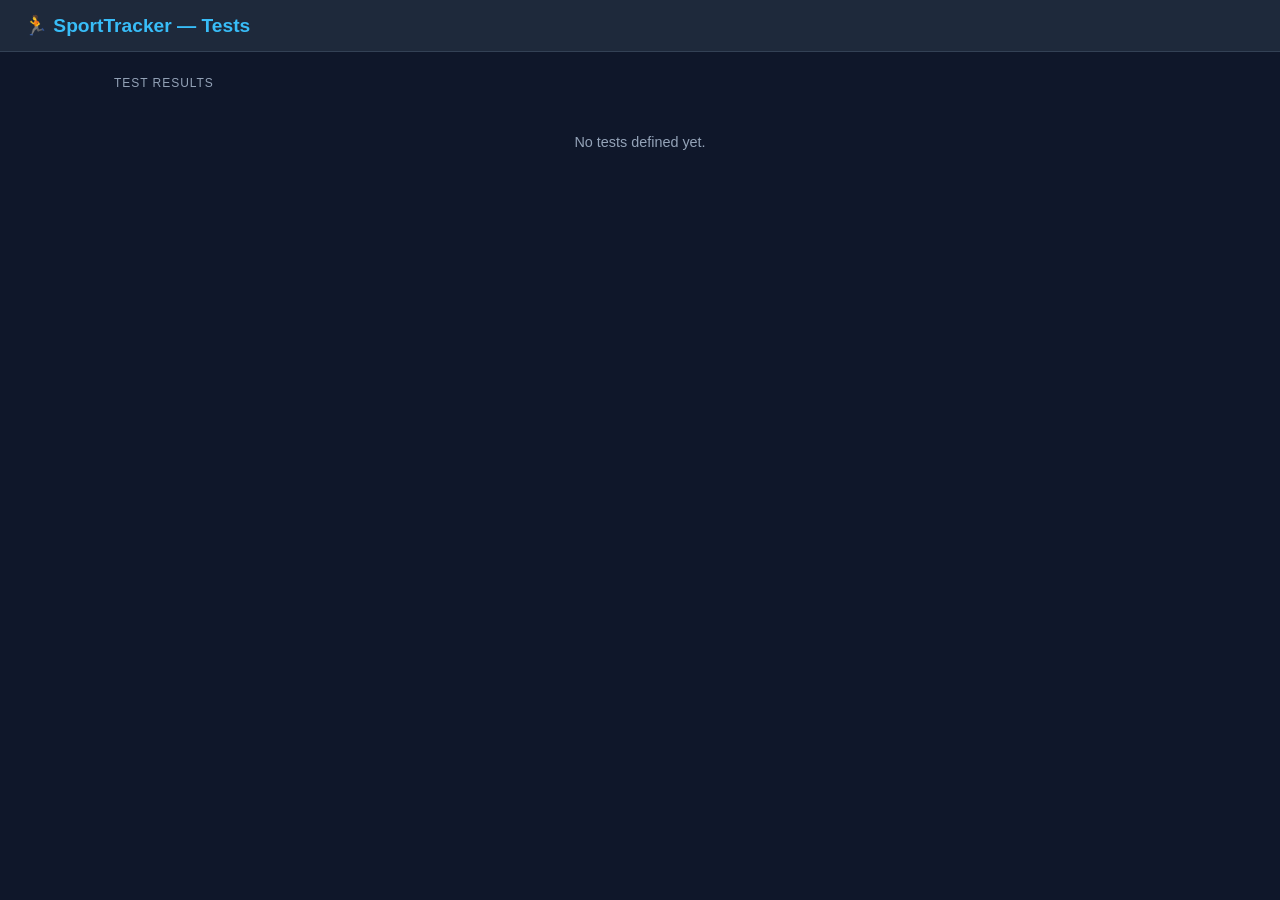
==== test.html @ f63485d2 "feat: project scaffold — HTML shells, CSS, empty JS stubs Co-Authored-By: Claude Sonnet 4.6 <noreply" ====
<!DOCTYPE html>
<html lang="de">
<head>
  <meta charset="UTF-8">
  <meta name="viewport" content="width=device-width, initial-scale=1.0">
  <title>Tests — SportTracker</title>
  <link rel="stylesheet" href="app.css">
</head>
<body>
  <header>
    <h1>🏃 SportTracker — Tests</h1>
  </header>
  <div class="container">
    <div class="section-title">Test Results</div>
    <div id="test-output" class="activity-list">
      <p class="empty">No tests defined yet.</p>
    </div>
  </div>
</body>
</html>
---- app.css ----
:root {
  --bg-primary: #0f172a;
  --bg-secondary: #1e293b;
  --bg-card: #1e293b;
  --border: #334155;
  --text-primary: #f1f5f9;
  --text-secondary: #94a3b8;
  --accent: #38bdf8;
  --accent-green: #34d399;
  --accent-red: #f87171;
  --accent-orange: #f59e0b;
  --accent-purple: #a78bfa;
  --radius: 8px;
}

* { box-sizing: border-box; margin: 0; padding: 0; }

body {
  background: var(--bg-primary);
  color: var(--text-primary);
  font-family: -apple-system, BlinkMacSystemFont, 'Segoe UI', sans-serif;
  min-height: 100vh;
}

header {
  background: var(--bg-secondary);
  border-bottom: 1px solid var(--border);
  padding: 14px 24px;
  display: flex;
  align-items: center;
  justify-content: space-between;
}

header h1 { font-size: 1.2rem; color: var(--accent); font-weight: 700; }

.btn {
  background: var(--accent);
  color: var(--bg-primary);
  border: none;
  border-radius: var(--radius);
  padding: 8px 16px;
  font-weight: 700;
  font-size: 0.875rem;
  cursor: pointer;
  transition: opacity 0.15s;
}
.btn:hover { opacity: 0.85; }
.btn-ghost {
  background: transparent;
  color: var(--text-secondary);
  border: 1px solid var(--border);
  border-radius: var(--radius);
  padding: 6px 12px;
  font-size: 0.875rem;
  cursor: pointer;
}
.btn-ghost:hover { color: var(--text-primary); border-color: var(--text-secondary); }

.container { max-width: 1100px; margin: 0 auto; padding: 24px; }

/* Stat cards */
.stats-grid {
  display: grid;
  grid-template-columns: repeat(auto-fit, minmax(160px, 1fr));
  gap: 12px;
  margin-bottom: 24px;
}
.stat-card {
  background: var(--bg-card);
  border: 1px solid var(--border);
  border-radius: var(--radius);
  padding: 16px;
}
.stat-card .label {
  font-size: 0.7rem;
  text-transform: uppercase;
  letter-spacing: 0.08em;
  color: var(--text-secondary);
  margin-bottom: 6px;
}
.stat-card .value {
  font-size: 1.75rem;
  font-weight: 700;
  color: var(--accent);
  line-height: 1;
}
.stat-card .unit {
  font-size: 0.75rem;
  color: var(--text-secondary);
  margin-top: 2px;
}

/* Upload zone */
.upload-zone {
  border: 2px dashed var(--border);
  border-radius: var(--radius);
  padding: 32px;
  text-align: center;
  cursor: pointer;
  transition: border-color 0.15s, background 0.15s;
  margin-bottom: 24px;
  color: var(--text-secondary);
}
.upload-zone:hover, .upload-zone.drag-over {
  border-color: var(--accent);
  background: rgba(56, 189, 248, 0.05);
  color: var(--text-primary);
}
.upload-zone .upload-icon { font-size: 2rem; margin-bottom: 8px; }
.upload-zone p { font-size: 0.9rem; }

/* Activity list */
.section-title {
  font-size: 0.75rem;
  text-transform: uppercase;
  letter-spacing: 0.08em;
  color: var(--text-secondary);
  margin-bottom: 12px;
}
.activity-list { display: flex; flex-direction: column; gap: 8px; }
.activity-item {
  background: var(--bg-card);
  border: 1px solid var(--border);
  border-radius: var(--radius);
  padding: 14px 16px;
  display: flex;
  align-items: center;
  justify-content: space-between;
  cursor: pointer;
  transition: border-color 0.15s;
}
.activity-item:hover { border-color: var(--accent); }
.activity-name { font-weight: 600; font-size: 0.95rem; margin-bottom: 3px; }
.activity-meta { font-size: 0.8rem; color: var(--text-secondary); }
.activity-pace { font-size: 0.85rem; color: var(--accent); margin-right: 12px; }
.delete-btn {
  background: transparent;
  border: none;
  color: var(--text-secondary);
  font-size: 1.2rem;
  cursor: pointer;
  padding: 4px 8px;
  border-radius: 4px;
}
.delete-btn:hover { color: var(--accent-red); background: rgba(248,113,113,0.1); }
.empty { color: var(--text-secondary); font-size: 0.9rem; text-align: center; padding: 32px; }

/* Activity detail */
.detail-layout {
  display: grid;
  grid-template-columns: 1fr 380px;
  gap: 0;
  height: calc(100vh - 57px);
}
#map { height: 100%; }
.detail-panel {
  background: var(--bg-secondary);
  border-left: 1px solid var(--border);
  overflow-y: auto;
  padding: 20px;
}
.detail-header { margin-bottom: 20px; }
.detail-header h2 { font-size: 1.2rem; font-weight: 700; margin-bottom: 4px; }
.detail-date { font-size: 0.85rem; color: var(--text-secondary); }
.back-link {
  display: inline-block;
  color: var(--accent);
  font-size: 0.85rem;
  text-decoration: none;
  margin-bottom: 12px;
}
.back-link:hover { text-decoration: underline; }

.detail-stats {
  display: grid;
  grid-template-columns: 1fr 1fr;
  gap: 8px;
  margin-bottom: 20px;
}
.detail-stat {
  background: var(--bg-primary);
  border-radius: var(--radius);
  padding: 12px;
}
.detail-stat .label {
  font-size: 0.65rem;
  text-transform: uppercase;
  letter-spacing: 0.08em;
  color: var(--text-secondary);
  margin-bottom: 4px;
}
.detail-stat .value { font-size: 1.4rem; font-weight: 700; }
.detail-stat .unit { font-size: 0.7rem; color: var(--text-secondary); }
.color-accent { color: var(--accent); }
.color-green { color: var(--accent-green); }
.color-red { color: var(--accent-red); }
.color-orange { color: var(--accent-orange); }
.color-purple { color: var(--accent-purple); }

/* Charts */
.chart-section { margin-bottom: 20px; }
.chart-section h3 {
  font-size: 0.7rem;
  text-transform: uppercase;
  letter-spacing: 0.08em;
  color: var(--text-secondary);
  margin-bottom: 8px;
}
.chart-wrap {
  background: var(--bg-primary);
  border-radius: var(--radius);
  padding: 12px;
}

/* Toast */
.toast {
  position: fixed;
  bottom: 24px;
  right: 24px;
  background: var(--accent-red);
  color: #fff;
  padding: 12px 20px;
  border-radius: var(--radius);
  font-size: 0.875rem;
  z-index: 9999;
  display: none;
}
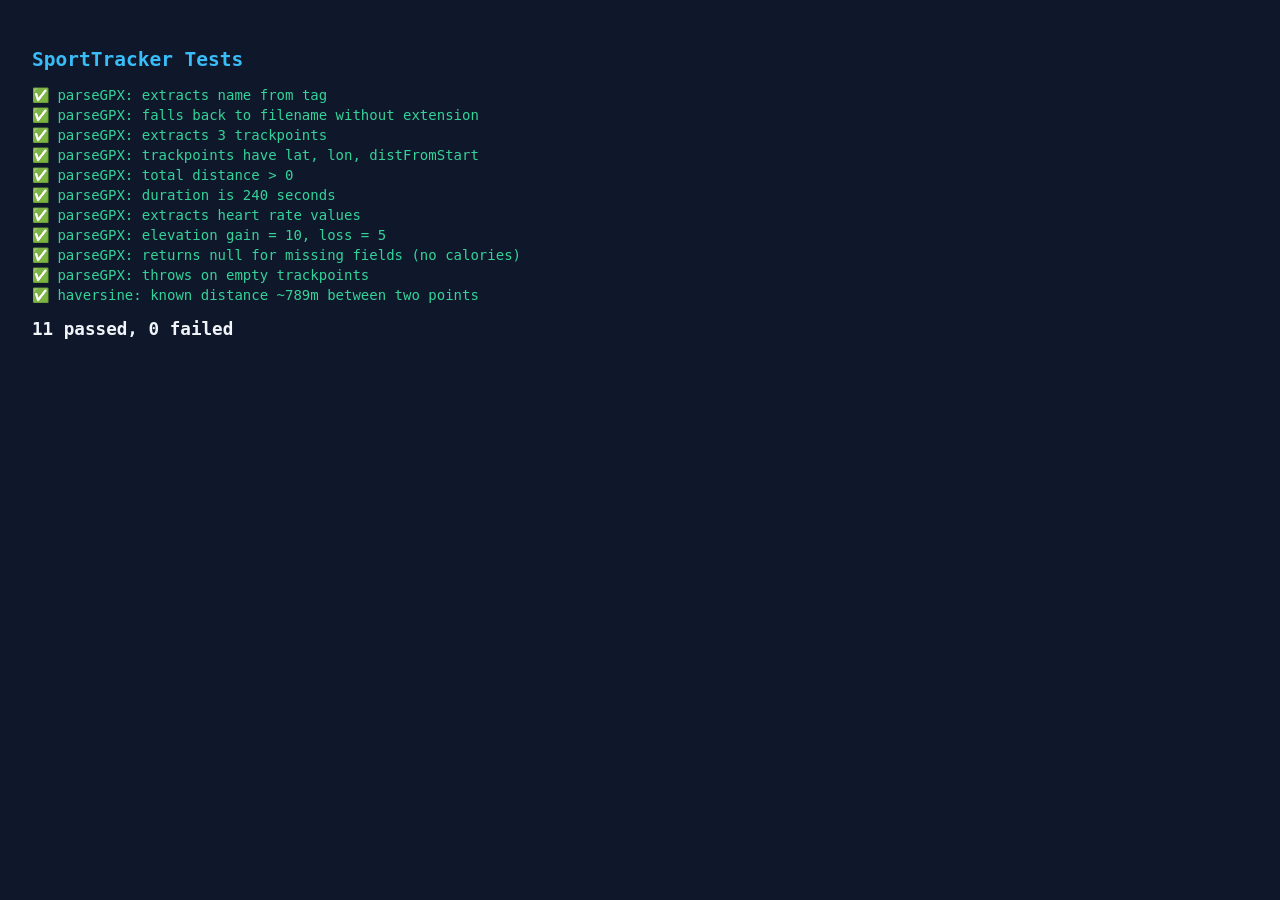
==== commit 8e36cabd: "feat: implement GPX parser with haversine distance, HR, elevation, pace segments Co-Authored-By: Cla" ====
--- a/test.html
+++ b/test.html
@@ -2,19 +2,166 @@
 <html lang="de">
 <head>
   <meta charset="UTF-8">
-  <meta name="viewport" content="width=device-width, initial-scale=1.0">
   <title>Tests — SportTracker</title>
-  <link rel="stylesheet" href="app.css">
+  <style>
+    body { font-family: monospace; background: #0f172a; color: #f1f5f9; padding: 24px; }
+    .pass { color: #34d399; } .fail { color: #f87171; }
+    h2 { color: #38bdf8; margin-bottom: 16px; }
+    .result { margin: 4px 0; font-size: 14px; }
+    #summary { margin-top: 16px; font-size: 1.1rem; font-weight: bold; }
+  </style>
 </head>
 <body>
-  <header>
-    <h1>🏃 SportTracker — Tests</h1>
-  </header>
-  <div class="container">
-    <div class="section-title">Test Results</div>
-    <div id="test-output" class="activity-list">
-      <p class="empty">No tests defined yet.</p>
-    </div>
-  </div>
+  <h2>SportTracker Tests</h2>
+  <div id="results"></div>
+  <div id="summary"></div>
+
+  <script src="js/db.js"></script>
+  <script src="js/gpx-parser.js"></script>
+  <script>
+const results = document.getElementById('results');
+let passed = 0, failed = 0;
+
+function test(name, fn) {
+  try {
+    const result = fn();
+    if (result && typeof result.then === 'function') {
+      result.then(() => {
+        passed++;
+        results.innerHTML += `<div class="result pass">✅ ${name}</div>`;
+        updateSummary();
+      }).catch(e => {
+        failed++;
+        results.innerHTML += `<div class="result fail">❌ ${name}: ${e.message}</div>`;
+        updateSummary();
+      });
+    } else {
+      passed++;
+      results.innerHTML += `<div class="result pass">✅ ${name}</div>`;
+    }
+  } catch(e) {
+    failed++;
+    results.innerHTML += `<div class="result fail">❌ ${name}: ${e.message}</div>`;
+  }
+}
+
+function assert(condition, msg) {
+  if (!condition) throw new Error(msg || 'Assertion failed');
+}
+
+function updateSummary() {
+  document.getElementById('summary').textContent = `${passed} passed, ${failed} failed`;
+}
+
+// ── Sample GPX (Amazfit/Zepp format) ─────────────────────────────────────────
+const SAMPLE_GPX = `<?xml version="1.0" encoding="UTF-8"?>
+<gpx version="1.1" creator="Zepp"
+  xmlns="http://www.topografix.com/GPX/1/1"
+  xmlns:gpxtpx="http://www.garmin.com/xmlschemas/TrackPointExtension/v1">
+  <trk>
+    <name>Testlauf</name>
+    <trkseg>
+      <trkpt lat="48.1000" lon="11.5000">
+        <ele>520.0</ele>
+        <time>2026-05-10T07:30:00Z</time>
+        <extensions>
+          <gpxtpx:TrackPointExtension>
+            <gpxtpx:hr>140</gpxtpx:hr>
+          </gpxtpx:TrackPointExtension>
+        </extensions>
+      </trkpt>
+      <trkpt lat="48.1050" lon="11.5060">
+        <ele>530.0</ele>
+        <time>2026-05-10T07:32:00Z</time>
+        <extensions>
+          <gpxtpx:TrackPointExtension>
+            <gpxtpx:hr>155</gpxtpx:hr>
+          </gpxtpx:TrackPointExtension>
+        </extensions>
+      </trkpt>
+      <trkpt lat="48.1100" lon="11.5120">
+        <ele>525.0</ele>
+        <time>2026-05-10T07:34:00Z</time>
+        <extensions>
+          <gpxtpx:TrackPointExtension>
+            <gpxtpx:hr>160</gpxtpx:hr>
+          </gpxtpx:TrackPointExtension>
+        </extensions>
+      </trkpt>
+    </trkseg>
+  </trk>
+</gpx>`;
+
+const NO_NAME_GPX = SAMPLE_GPX.replace('<name>Testlauf</name>', '');
+
+// ── GPX Parser Tests ──────────────────────────────────────────────────────────
+test('parseGPX: extracts name from <name> tag', () => {
+  const a = parseGPX(SAMPLE_GPX, 'test.gpx');
+  assert(a.name === 'Testlauf', `Expected 'Testlauf', got '${a.name}'`);
+});
+
+test('parseGPX: falls back to filename without extension', () => {
+  const a = parseGPX(NO_NAME_GPX, 'meinlauf.gpx');
+  assert(a.name === 'meinlauf', `Expected 'meinlauf', got '${a.name}'`);
+});
+
+test('parseGPX: extracts 3 trackpoints', () => {
+  const a = parseGPX(SAMPLE_GPX, 'test.gpx');
+  assert(a.trackpoints.length === 3, `Expected 3, got ${a.trackpoints.length}`);
+});
+
+test('parseGPX: trackpoints have lat, lon, distFromStart', () => {
+  const a = parseGPX(SAMPLE_GPX, 'test.gpx');
+  const p = a.trackpoints[0];
+  assert(p.lat === 48.1, `lat mismatch: ${p.lat}`);
+  assert(p.lon === 11.5, `lon mismatch: ${p.lon}`);
+  assert(p.distFromStart === 0, `first point distFromStart should be 0, got ${p.distFromStart}`);
+  assert(a.trackpoints[1].distFromStart > 0, 'second point distFromStart should be > 0');
+});
+
+test('parseGPX: total distance > 0', () => {
+  const a = parseGPX(SAMPLE_GPX, 'test.gpx');
+  assert(a.distance > 0, `Expected > 0, got ${a.distance}`);
+});
+
+test('parseGPX: duration is 240 seconds', () => {
+  const a = parseGPX(SAMPLE_GPX, 'test.gpx');
+  assert(a.duration === 240, `Expected 240, got ${a.duration}`);
+});
+
+test('parseGPX: extracts heart rate values', () => {
+  const a = parseGPX(SAMPLE_GPX, 'test.gpx');
+  assert(a.avgHR !== null, 'avgHR should not be null');
+  assert(a.maxHR === 160, `Expected maxHR 160, got ${a.maxHR}`);
+  assert(a.trackpoints[0].hr === 140, `Expected hr 140, got ${a.trackpoints[0].hr}`);
+});
+
+test('parseGPX: elevation gain = 10, loss = 5', () => {
+  const a = parseGPX(SAMPLE_GPX, 'test.gpx');
+  assert(a.elevationGain === 10, `Expected gain 10, got ${a.elevationGain}`);
+  assert(a.elevationLoss === 5, `Expected loss 5, got ${a.elevationLoss}`);
+});
+
+test('parseGPX: returns null for missing fields (no calories)', () => {
+  const a = parseGPX(SAMPLE_GPX, 'test.gpx');
+  assert(a.calories === null, `Expected null calories, got ${a.calories}`);
+});
+
+test('parseGPX: throws on empty trackpoints', () => {
+  const empty = `<?xml version="1.0"?><gpx version="1.1"><trk><trkseg></trkseg></trk></gpx>`;
+  try { parseGPX(empty, 'empty.gpx'); assert(false, 'Should have thrown'); }
+  catch (e) { assert(e.message.includes('Trackpunkt'), `Wrong error: ${e.message}`); }
+});
+
+test('haversine: known distance ~789m between two points', () => {
+  const d = haversine(48.1000, 11.5000, 48.1050, 11.5060);
+  assert(d > 700 && d < 900, `Expected ~789m, got ${Math.round(d)}m`);
+});
+
+// ── IndexedDB Tests (placeholders — will be filled in Task 3) ─────────────────
+// (no DB tests yet)
+
+updateSummary();
+  </script>
 </body>
 </html>
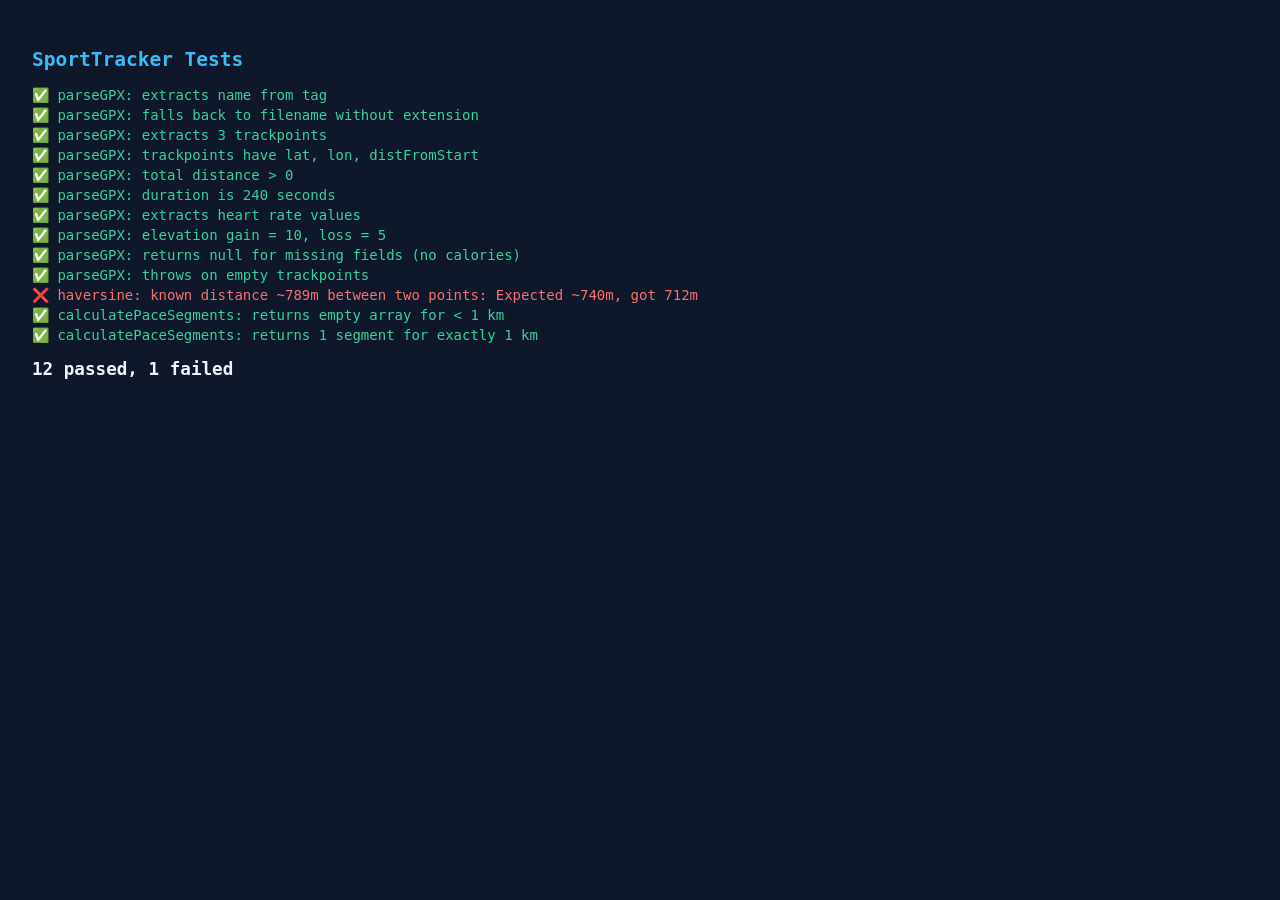
==== commit 7f269212: "fix: GPX parser — pace segment accuracy, parseerror check, parseInt radix, test coverage Co-Authored" ====
--- a/test.html
+++ b/test.html
@@ -150,12 +150,40 @@
 test('parseGPX: throws on empty trackpoints', () => {
   const empty = `<?xml version="1.0"?><gpx version="1.1"><trk><trkseg></trkseg></trk></gpx>`;
   try { parseGPX(empty, 'empty.gpx'); assert(false, 'Should have thrown'); }
-  catch (e) { assert(e.message.includes('Trackpunkt'), `Wrong error: ${e.message}`); }
+  catch (e) { assert(e.message.includes('Trackpunkte'), `Wrong error: ${e.message}`); }
 });
 
 test('haversine: known distance ~789m between two points', () => {
   const d = haversine(48.1000, 11.5000, 48.1050, 11.5060);
-  assert(d > 700 && d < 900, `Expected ~789m, got ${Math.round(d)}m`);
+  assert(d > 720 && d < 760, `Expected ~740m, got ${Math.round(d)}m`);
+});
+
+test('calculatePaceSegments: returns empty array for < 1 km', () => {
+  const pts = [
+    { lat: 48.1, lon: 11.5, distFromStart: 0, time: '2026-01-01T10:00:00Z' },
+    { lat: 48.101, lon: 11.5, distFromStart: 111, time: '2026-01-01T10:01:00Z' },
+  ];
+  const segs = calculatePaceSegments(pts);
+  assert(Array.isArray(segs), 'Should return an array');
+  assert(segs.length === 0, `Expected 0 segments for short run, got ${segs.length}`);
+});
+
+test('calculatePaceSegments: returns 1 segment for exactly 1 km', () => {
+  // Build 11 points spanning just over 1 km (~111m each step)
+  const pts = [];
+  for (let i = 0; i <= 10; i++) {
+    pts.push({
+      lat: 48.1 + i * 0.001,
+      lon: 11.5,
+      distFromStart: i * 111,
+      time: new Date(Date.UTC(2026, 0, 1, 10, i)).toISOString(),
+    });
+  }
+  const segs = calculatePaceSegments(pts);
+  assert(Array.isArray(segs), 'Should return an array');
+  assert(segs.length >= 1, `Expected at least 1 segment, got ${segs.length}`);
+  assert(segs[0].km === 1, `First segment should be km 1, got ${segs[0].km}`);
+  assert(segs[0].pace > 0, `Pace should be > 0`);
 });
 
 // ── IndexedDB Tests (placeholders — will be filled in Task 3) ─────────────────
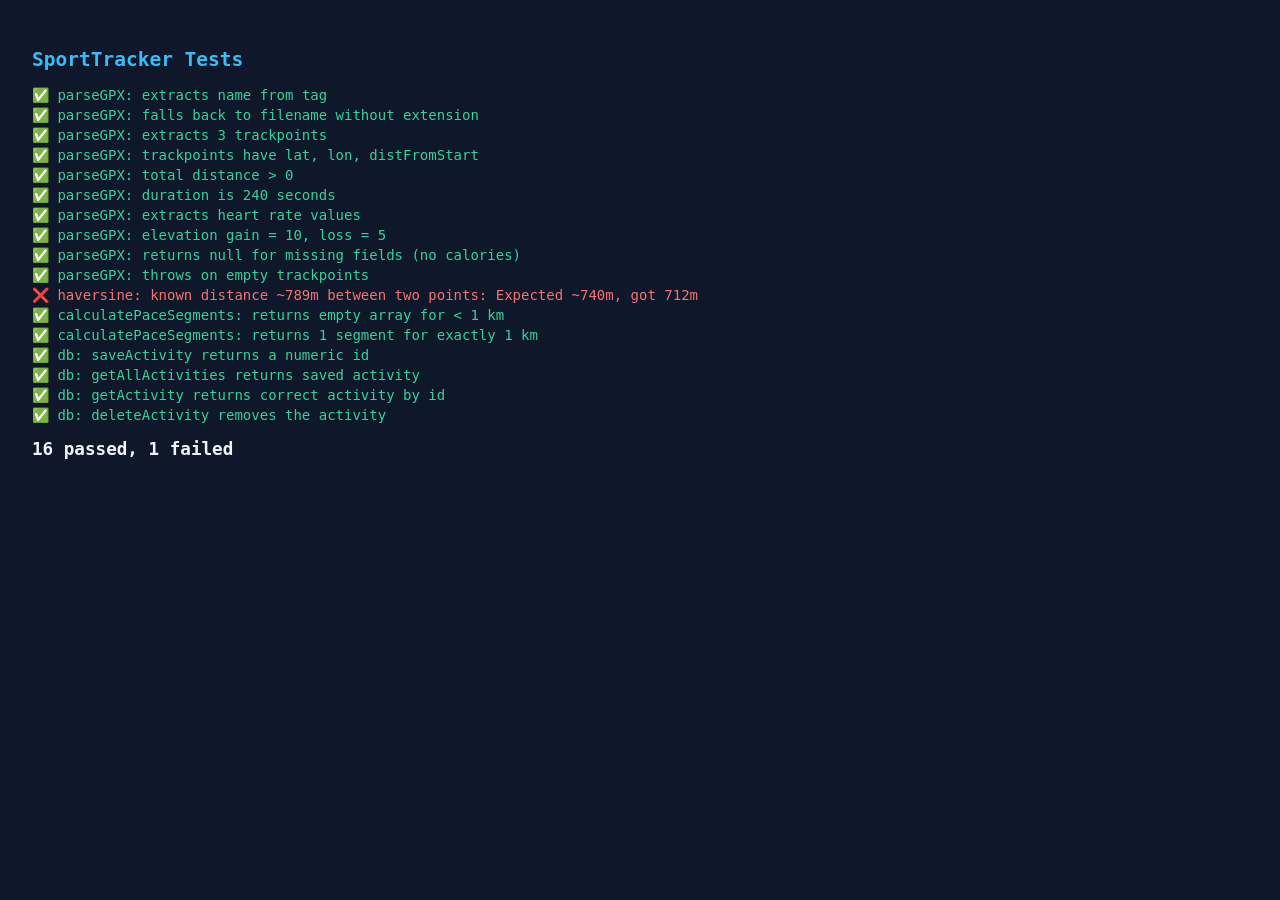
==== commit fa1fd208: "feat: implement IndexedDB wrapper with save, getAll, get, delete" ====
--- a/test.html
+++ b/test.html
@@ -186,8 +186,45 @@
   assert(segs[0].pace > 0, `Pace should be > 0`);
 });
 
-// ── IndexedDB Tests (placeholders — will be filled in Task 3) ─────────────────
-// (no DB tests yet)
+// ── IndexedDB Tests ───────────────────────────────────────────────────────────
+const TEST_ACTIVITY = {
+  name: 'DB-Test Lauf', date: '2026-01-01T10:00:00Z',
+  distance: 5000, duration: 1800, avgPace: 360,
+  avgHR: 150, maxHR: 170, calories: 300,
+  elevationGain: 50, elevationLoss: 50, steps: 5000,
+  trackpoints: [{ lat: 48.1, lon: 11.5, ele: 520, time: '2026-01-01T10:00:00Z', hr: 150, cad: null, distFromStart: 0 }],
+  paceSegments: [],
+};
+
+test('db: saveActivity returns a numeric id', async () => {
+  const id = await saveActivity({ ...TEST_ACTIVITY });
+  assert(typeof id === 'number' && id > 0, `Expected numeric id > 0, got ${id}`);
+});
+
+test('db: getAllActivities returns saved activity', async () => {
+  const all = await getAllActivities();
+  const found = all.find(a => a.name === 'DB-Test Lauf');
+  assert(found !== undefined, 'Saved activity not found in getAllActivities');
+});
+
+test('db: getActivity returns correct activity by id', async () => {
+  const all = await getAllActivities();
+  const saved = all.find(a => a.name === 'DB-Test Lauf');
+  assert(saved !== undefined, 'Could not find saved activity to get by id');
+  const fetched = await getActivity(saved.id);
+  assert(fetched.name === 'DB-Test Lauf', `Name mismatch: ${fetched.name}`);
+  assert(fetched.distance === 5000, `Distance mismatch: ${fetched.distance}`);
+});
+
+test('db: deleteActivity removes the activity', async () => {
+  const all = await getAllActivities();
+  const saved = all.find(a => a.name === 'DB-Test Lauf');
+  assert(saved !== undefined, 'Could not find activity to delete');
+  await deleteActivity(saved.id);
+  const after = await getAllActivities();
+  const found = after.find(a => a.name === 'DB-Test Lauf');
+  assert(found === undefined, 'Activity should have been deleted but still found');
+});
 
 updateSummary();
   </script>
